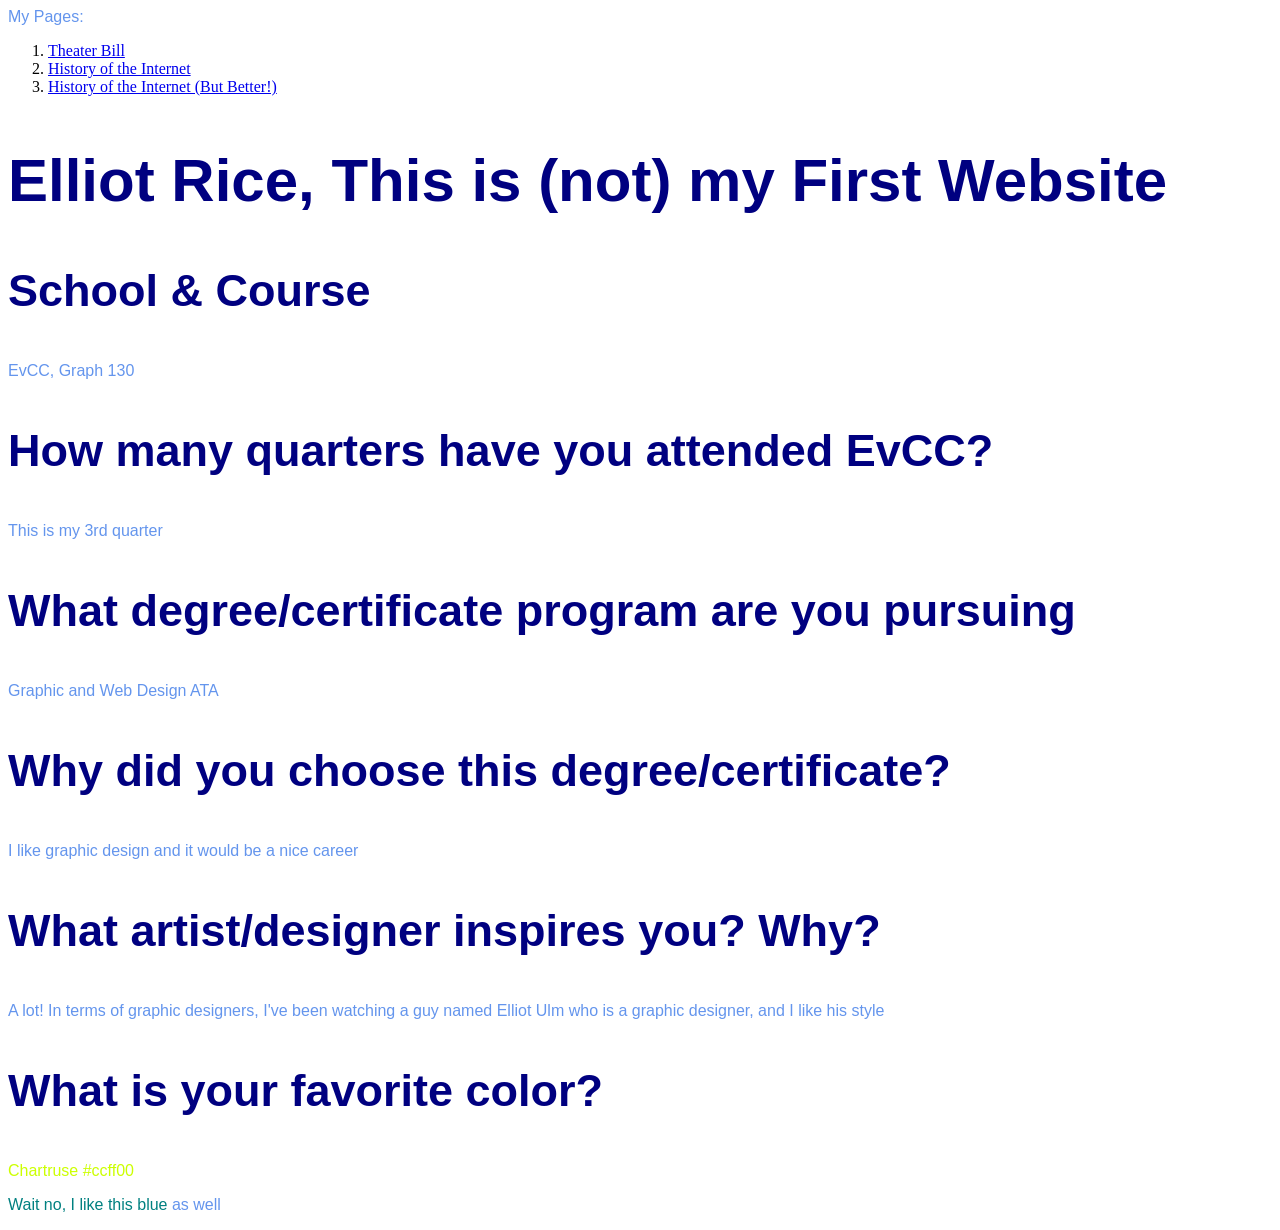
==== index.html @ a7642f06 "refactor" ====
<!DOCUTYPE html>
<html lang="en">
    <head>
        <meta charset="UTF-8">
        <meta name="viewport" content="width=device-width, initial-scale=1.0">
        <title> Elliot's Website</title>
        <style>
            h3 {
                font-size: 45px;
                font-family: Arial, Helvetica, sans-serif;
                color: navy;
            }
            p { 
                font-family: Arial, Helvetica, sans-serif; 
                color: cornflowerblue;
            }
            h2 {
                font-size: 60;
                font-family: Arial, Helvetica, sans-serif;
                color: navy
            }
        </style>
    </head>
    <header>
        <p>My Pages:</p>
        <nav>
            <ol>
            <li><a href="https://elliotriceevcc.github.io/graph130/pages/theater" target="_blank">Theater Bill</a></li>
            <li><a href="https://elliotriceevcc.github.io/graph130/pages/history" target="_blank">History of the Internet</a></li>
            <li><a href="https://elliotriceevcc.github.io/graph130/pages/history-refactor" target="_blank">History of the Internet (But Better!)</a></li>
        </ol>

        </nav>
    </header>
    <Body>
        <h2>Elliot Rice, This is (not) my First Website</h1>
        <h3>School & Course</h2>
        <p>EvCC, Graph 130</p>
        <h3>How many quarters have you attended EvCC?</h3>
        <p>This is my 3rd quarter</p>
        <h3>What degree/certificate program are you pursuing</h3>
        <p>Graphic and Web Design ATA</p> 
        <h3>Why did you choose this degree/certificate?</h3>
        <p>I like graphic design and it would be a nice career</p>
        <h3>What artist/designer inspires you? Why?</h3>
        <p>A lot! In terms of graphic designers, I've been watching a guy named Elliot Ulm who is a graphic designer, and I like his style</p>
        <h3>What is your favorite color?</h3>
        <p style="color:#ccff00">Chartruse #ccff00</p>
        <p><span style="color:teal"> Wait no, I like this blue </span>as well</p>
    </Body>
</html>
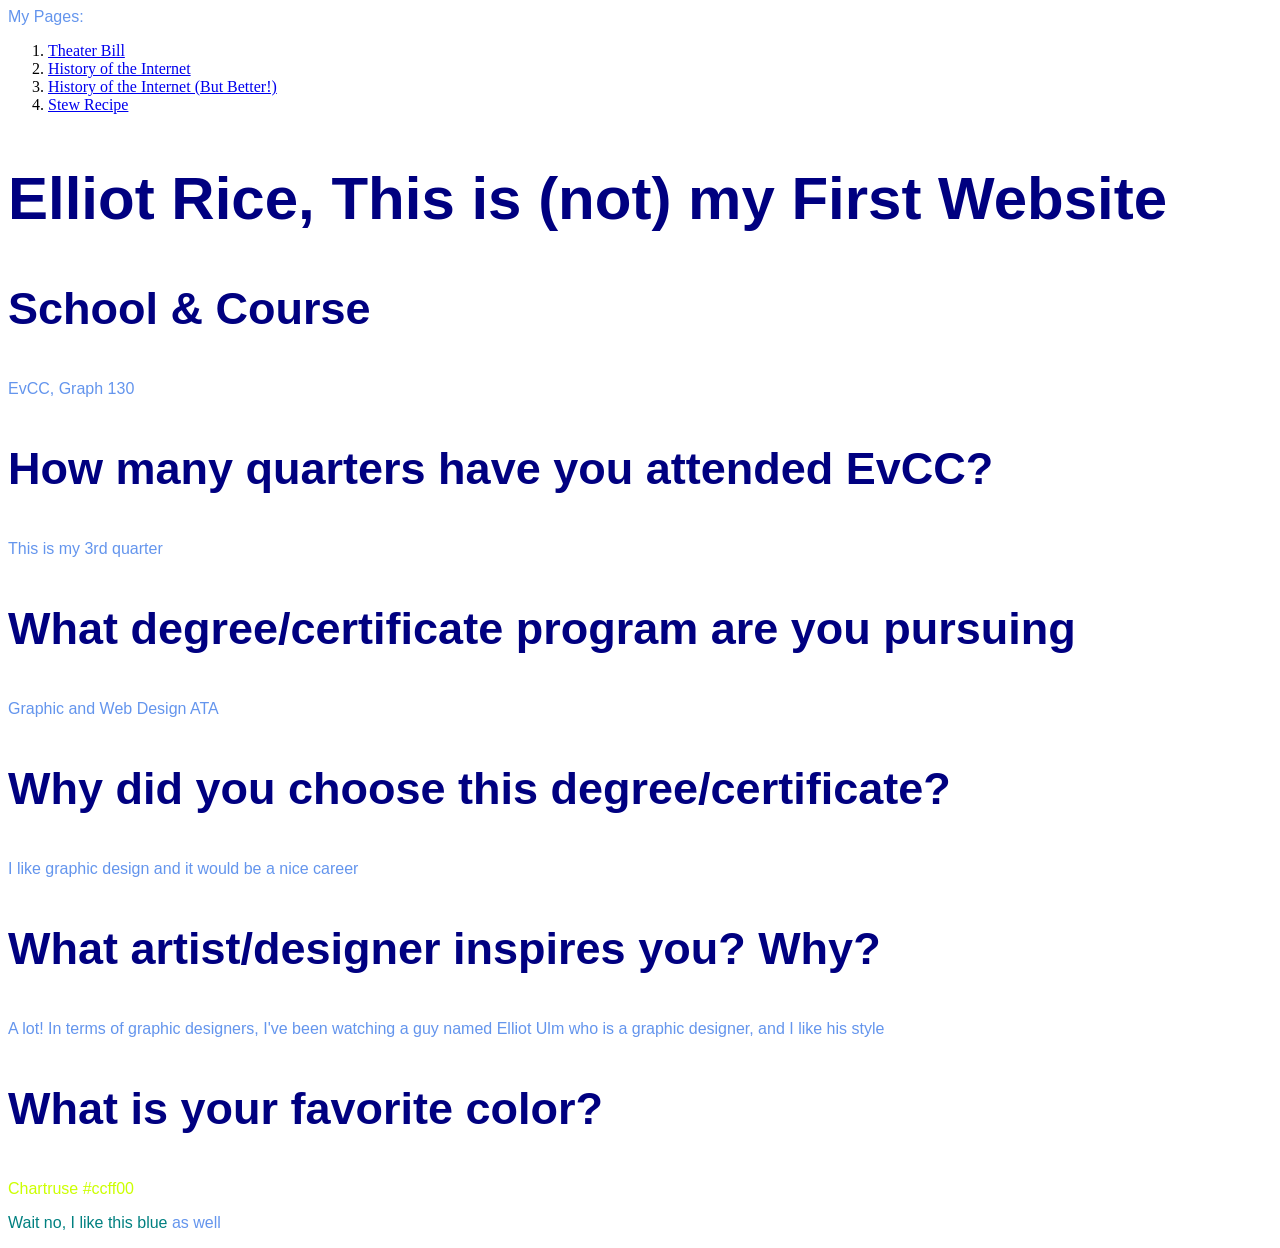
==== commit c6bdd3bb: "Created stew recipe" ====
--- a/index.html
+++ b/index.html
@@ -28,6 +28,7 @@
             <li><a href="https://elliotriceevcc.github.io/graph130/pages/theater" target="_blank">Theater Bill</a></li>
             <li><a href="https://elliotriceevcc.github.io/graph130/pages/history" target="_blank">History of the Internet</a></li>
             <li><a href="https://elliotriceevcc.github.io/graph130/pages/history-refactor" target="_blank">History of the Internet (But Better!)</a></li>
+            <li><a href="https://elliotriceevcc.github.io/graph130/pages/stew-recipe" target="_blank">Stew Recipe</a></li>
         </ol>
 
         </nav>
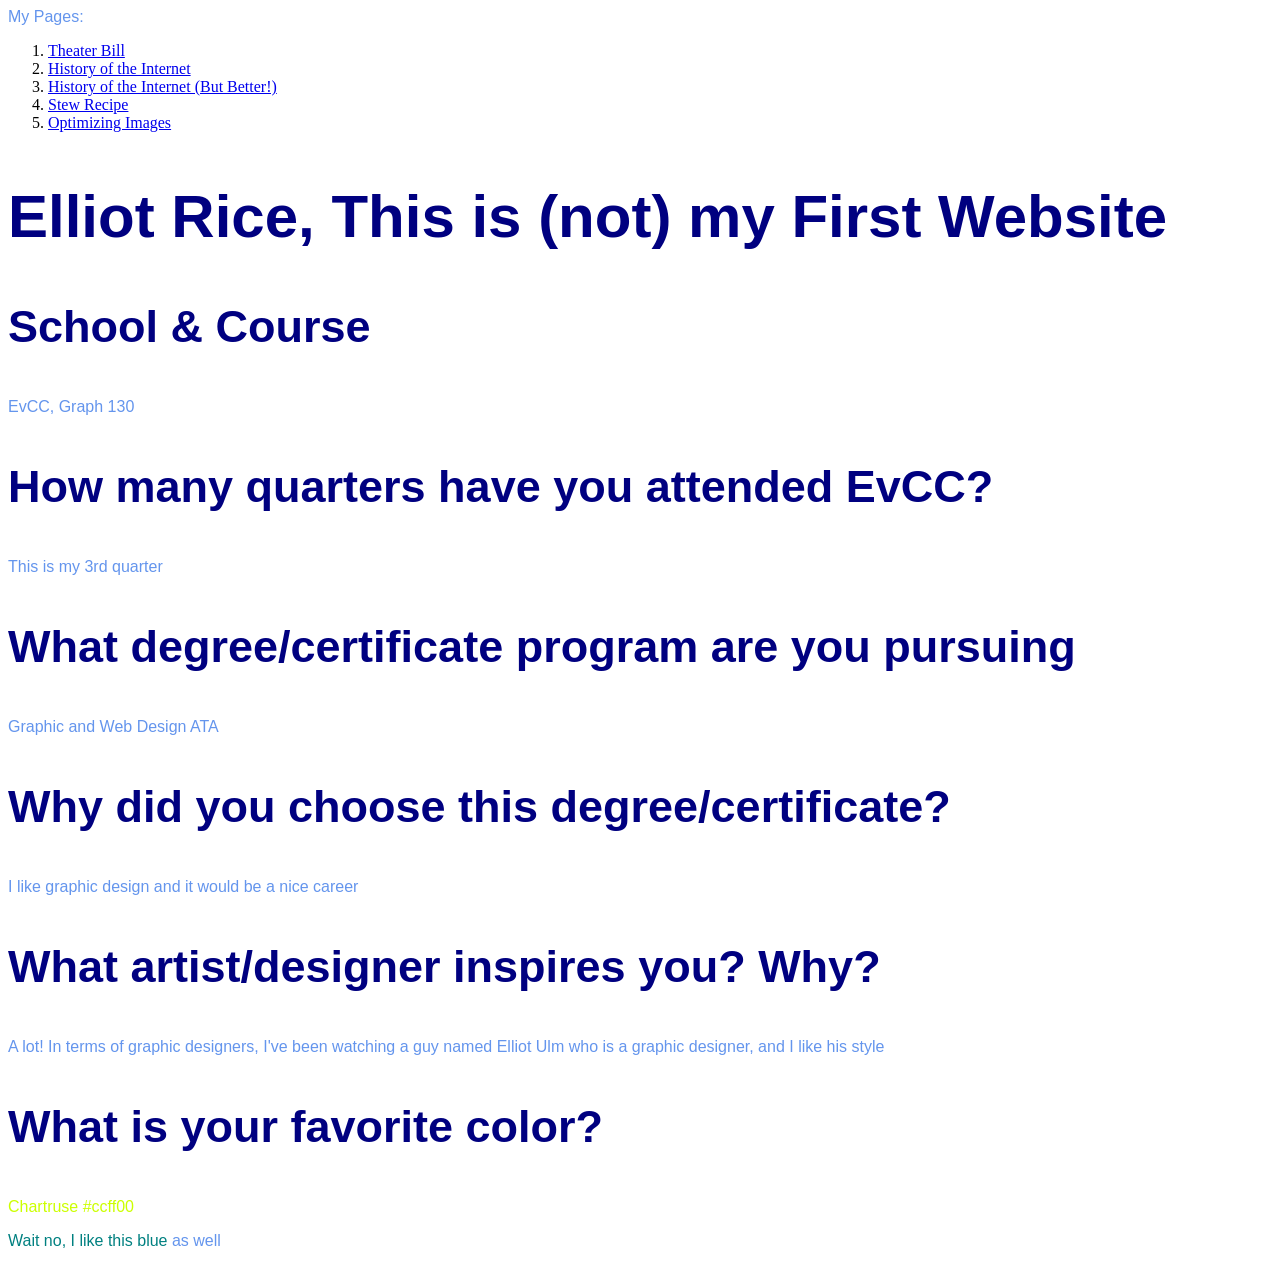
==== commit a5746494: "Update index.html" ====
--- a/index.html
+++ b/index.html
@@ -29,6 +29,7 @@
             <li><a href="https://elliotriceevcc.github.io/graph130/pages/history" target="_blank">History of the Internet</a></li>
             <li><a href="https://elliotriceevcc.github.io/graph130/pages/history-refactor" target="_blank">History of the Internet (But Better!)</a></li>
             <li><a href="https://elliotriceevcc.github.io/graph130/pages/stew-recipe" target="_blank">Stew Recipe</a></li>
+            <li><a href="https://elliotriceevcc.github.io/graph130/pages/optimizing-images" target="_blank">Optimizing Images</a></li>
         </ol>
 
         </nav>
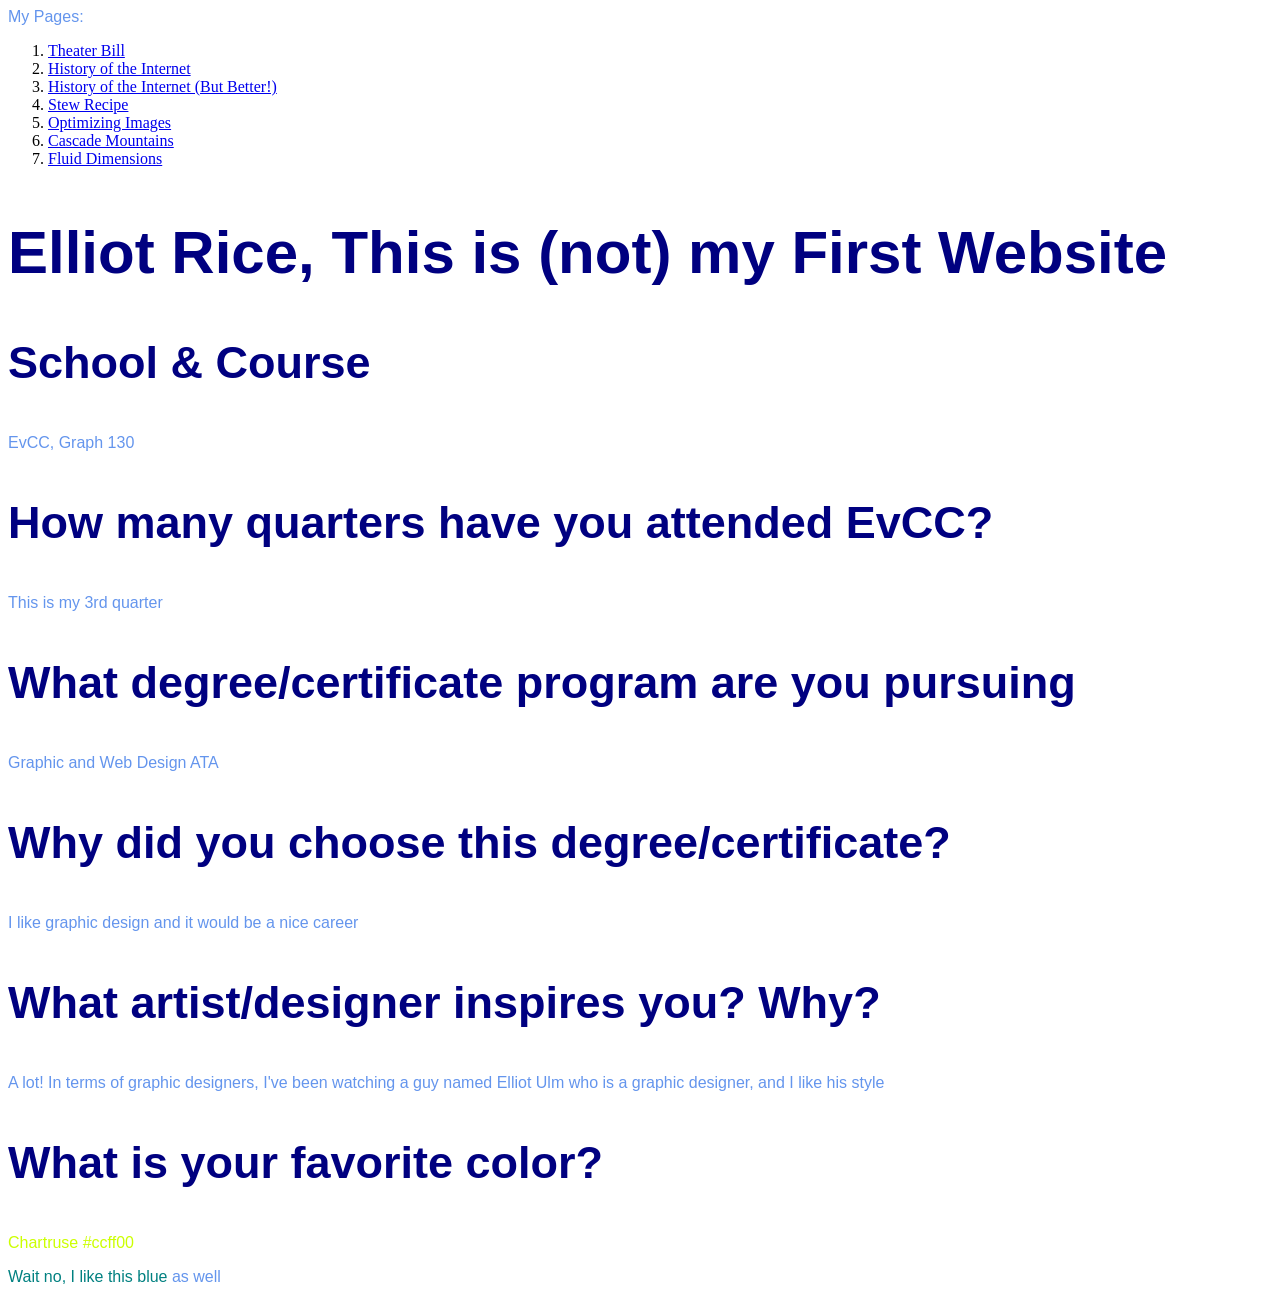
==== commit 2989a70a: "homepage links" ====
--- a/index.html
+++ b/index.html
@@ -3,6 +3,7 @@
     <head>
         <meta charset="UTF-8">
         <meta name="viewport" content="width=device-width, initial-scale=1.0">
+        <link href="../graph130/styles/mobile.css" rel="stylesheet" type="text/css">
         <title> Elliot's Website</title>
         <style>
             h3 {
@@ -30,6 +31,8 @@
             <li><a href="https://elliotriceevcc.github.io/graph130/pages/history-refactor" target="_blank">History of the Internet (But Better!)</a></li>
             <li><a href="https://elliotriceevcc.github.io/graph130/pages/stew-recipe" target="_blank">Stew Recipe</a></li>
             <li><a href="https://elliotriceevcc.github.io/graph130/pages/optimizing-images" target="_blank">Optimizing Images</a></li>
+            <li><a href="https://elliotriceevcc.github.io/graph130/pages/cascade-mountains" target="_blank">Cascade Mountains</a></li>
+            <li><a href="https://elliotriceevcc.github.io/graph130/pages/fluid-dimensions" target="_blank">Fluid Dimensions</a></li>
         </ol>
 
         </nav>
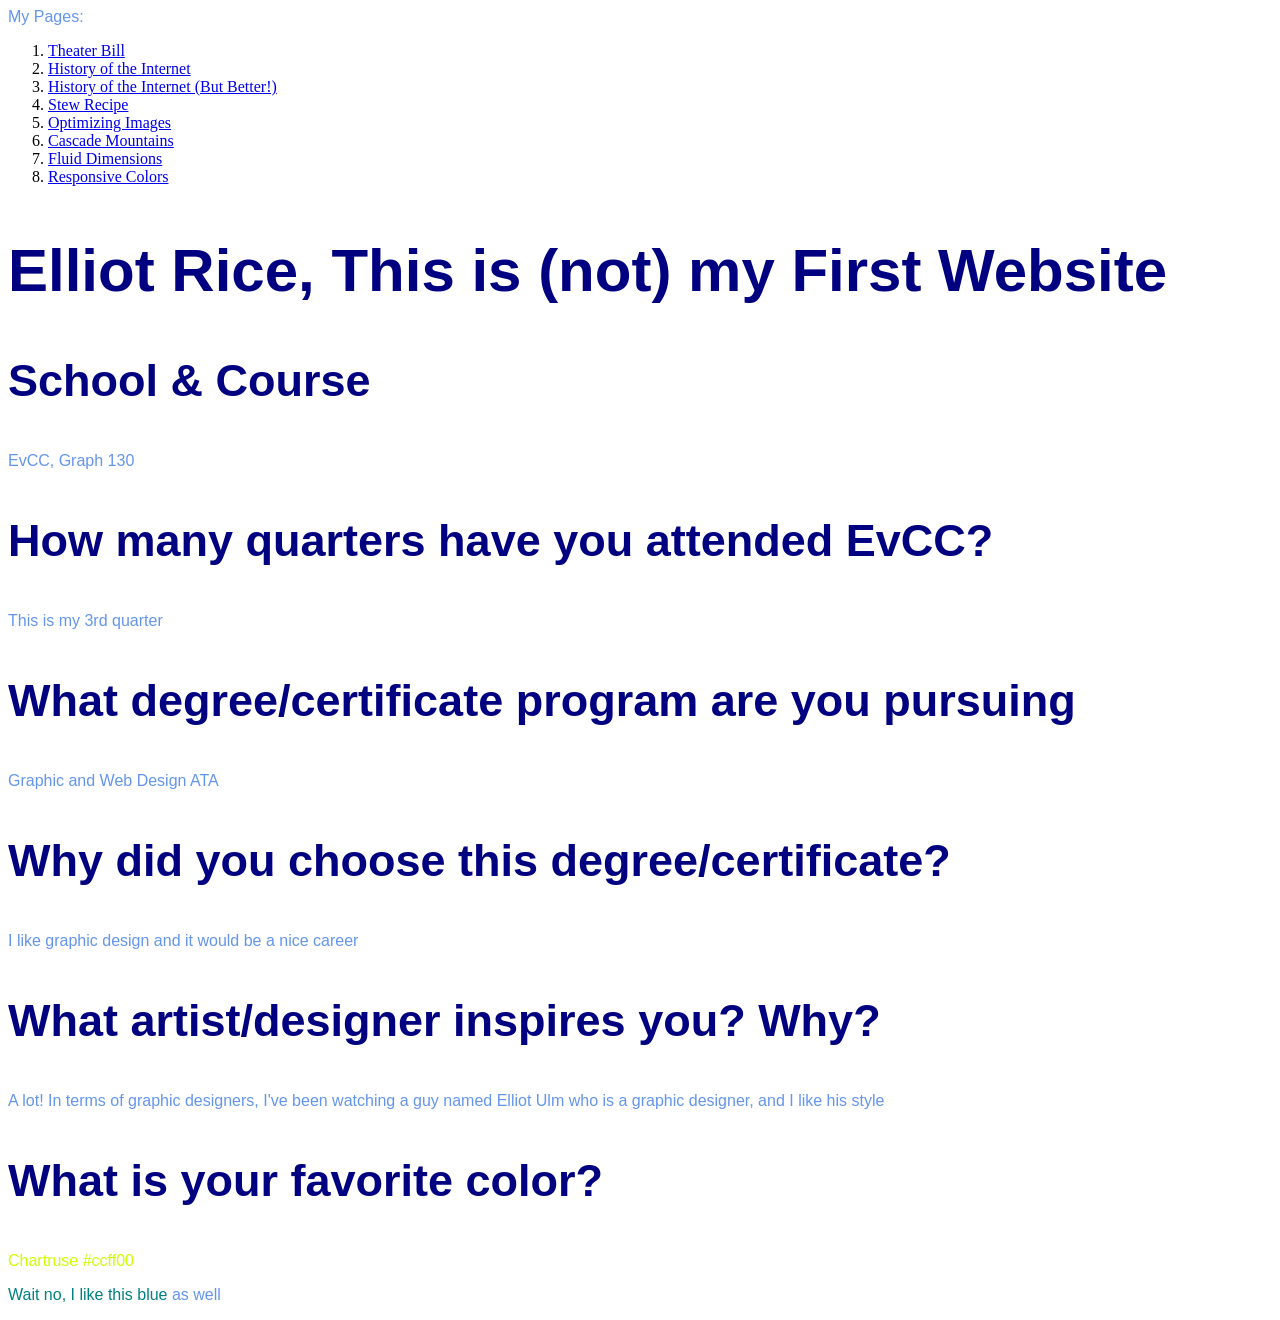
==== commit 59ec930a: "Update index.html" ====
--- a/index.html
+++ b/index.html
@@ -33,6 +33,7 @@
             <li><a href="https://elliotriceevcc.github.io/graph130/pages/optimizing-images" target="_blank">Optimizing Images</a></li>
             <li><a href="https://elliotriceevcc.github.io/graph130/pages/cascade-mountains" target="_blank">Cascade Mountains</a></li>
             <li><a href="https://elliotriceevcc.github.io/graph130/pages/fluid-dimensions" target="_blank">Fluid Dimensions</a></li>
+            <li><a href="https://elliotriceevcc.github.io/graph130/pages/responsive-colors" target="_blank">Responsive Colors</a></li>
         </ol>
 
         </nav>
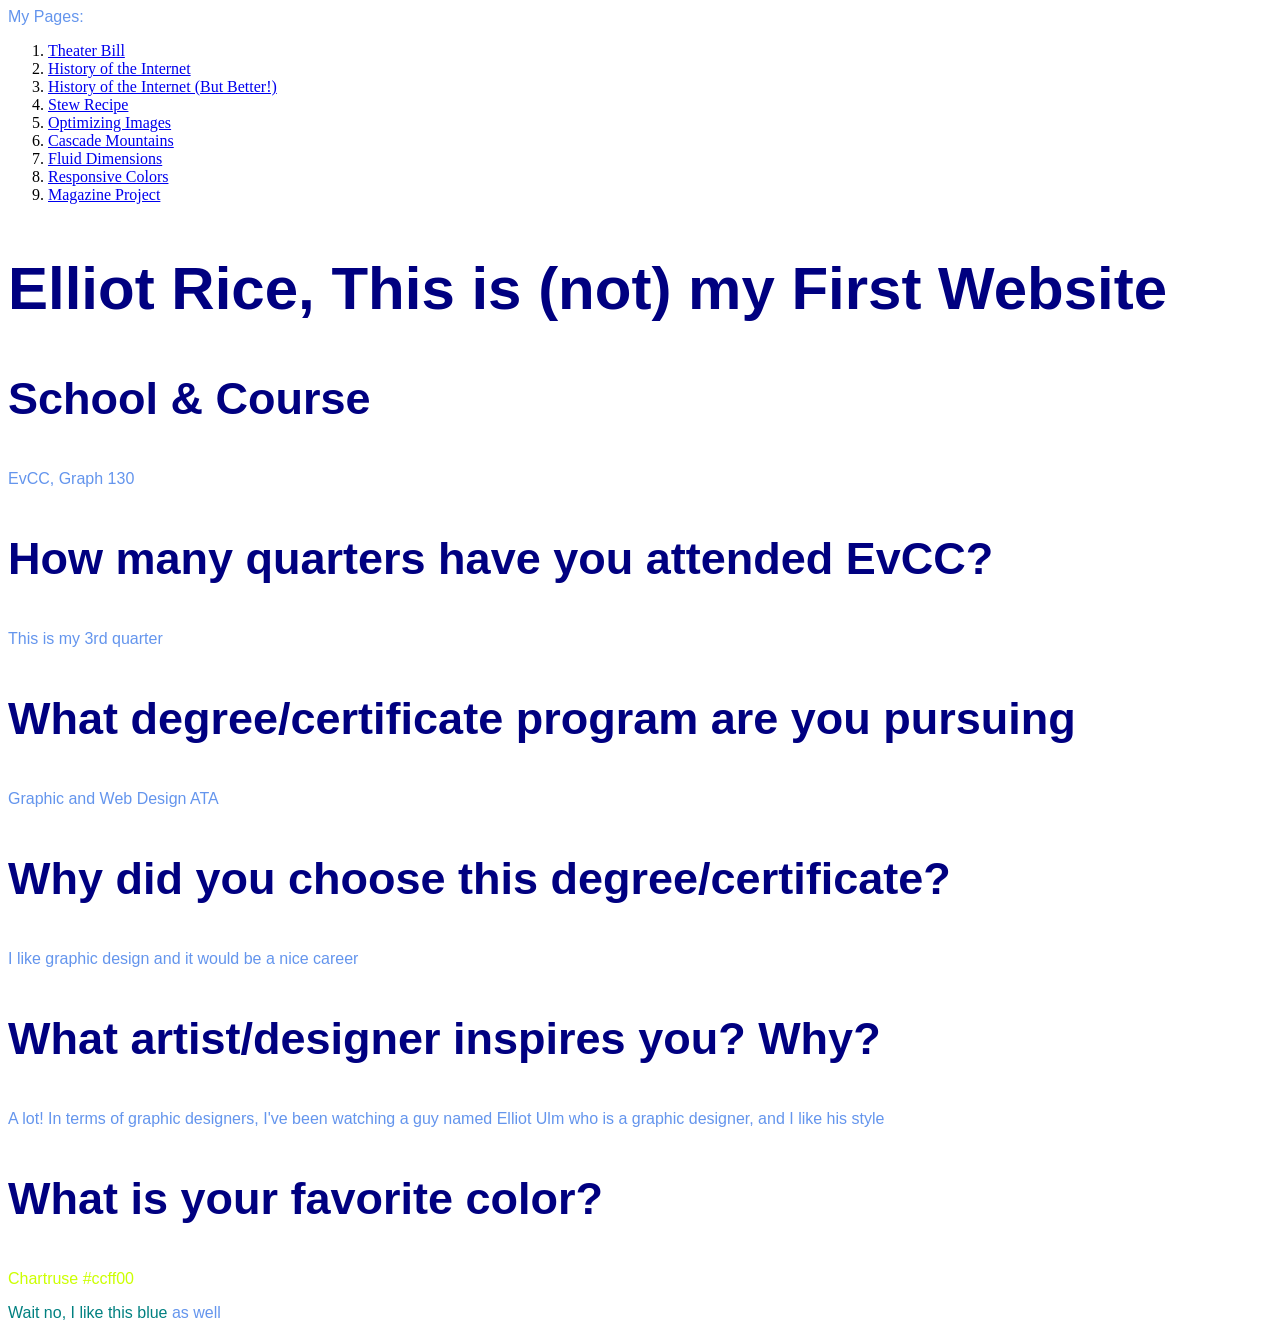
==== commit 8df6bb8a: "link" ====
--- a/index.html
+++ b/index.html
@@ -34,6 +34,7 @@
             <li><a href="https://elliotriceevcc.github.io/graph130/pages/cascade-mountains" target="_blank">Cascade Mountains</a></li>
             <li><a href="https://elliotriceevcc.github.io/graph130/pages/fluid-dimensions" target="_blank">Fluid Dimensions</a></li>
             <li><a href="https://elliotriceevcc.github.io/graph130/pages/responsive-colors" target="_blank">Responsive Colors</a></li>
+            <li><a href="../pages/magazineprojectpg1.html">Magazine Project</a></li>
         </ol>
 
         </nav>
@@ -53,6 +54,7 @@
         <h3>What is your favorite color?</h3>
         <p style="color:#ccff00">Chartruse #ccff00</p>
         <p><span style="color:teal"> Wait no, I like this blue </span>as well</p>
+    
     </Body>
 </html>
 
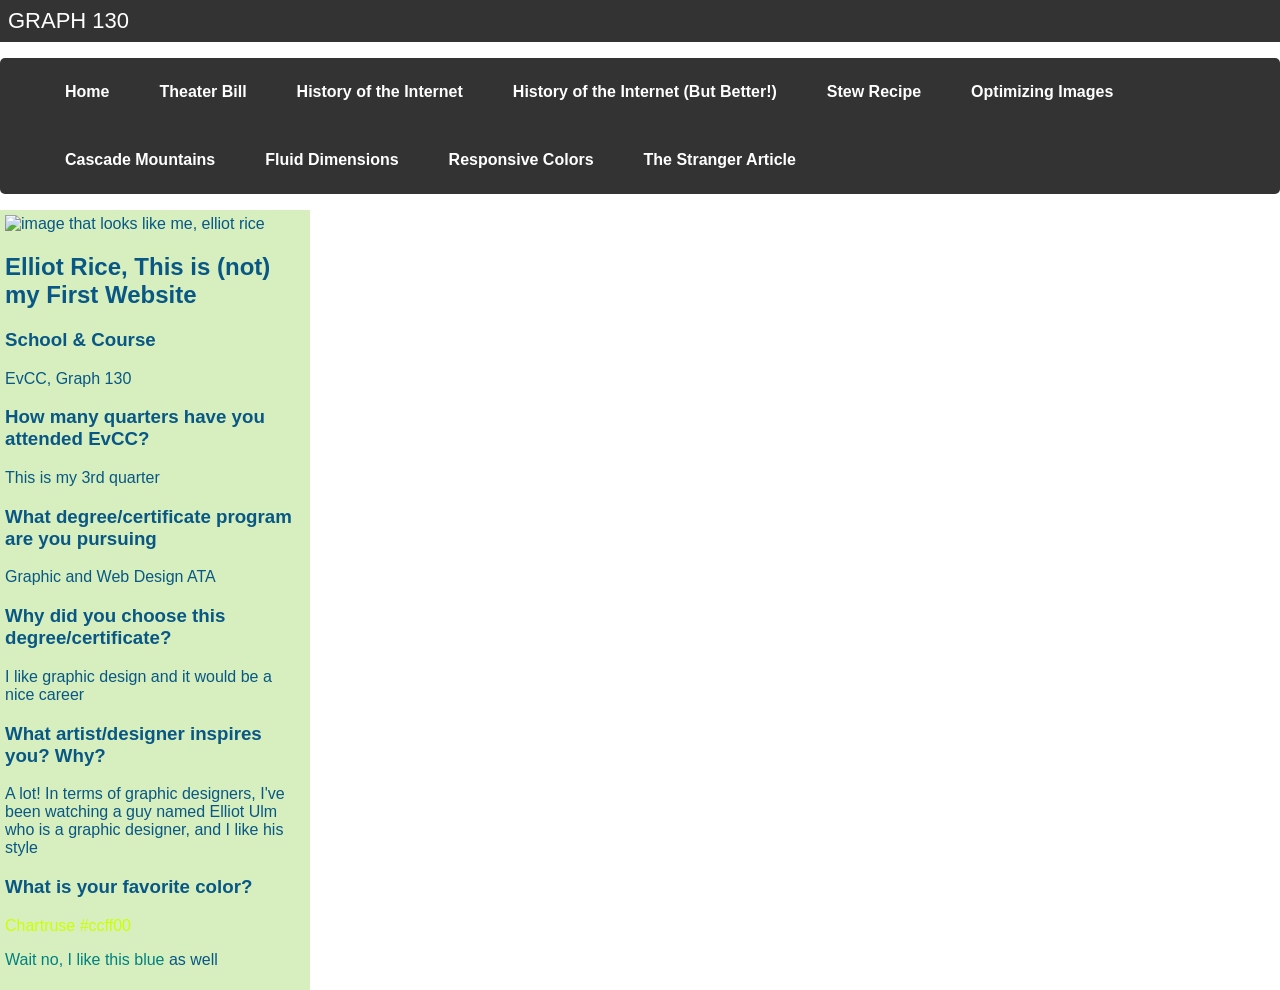
==== commit ed231db8: "redid index partially" ====
--- a/index.html
+++ b/index.html
@@ -4,42 +4,40 @@
         <meta charset="UTF-8">
         <meta name="viewport" content="width=device-width, initial-scale=1.0">
         <link href="../graph130/styles/mobile.css" rel="stylesheet" type="text/css">
+        <link href="../styles/nav.css" rel="stylesheet">
+        <link href="../styles/index.css" rel="stylesheet">
+
         <title> Elliot's Website</title>
-        <style>
-            h3 {
-                font-size: 45px;
-                font-family: Arial, Helvetica, sans-serif;
-                color: navy;
-            }
-            p { 
-                font-family: Arial, Helvetica, sans-serif; 
-                color: cornflowerblue;
-            }
-            h2 {
-                font-size: 60;
-                font-family: Arial, Helvetica, sans-serif;
-                color: navy
-            }
-        </style>
     </head>
-    <header>
-        <p>My Pages:</p>
-        <nav>
-            <ol>
-            <li><a href="https://elliotriceevcc.github.io/graph130/pages/theater" target="_blank">Theater Bill</a></li>
-            <li><a href="https://elliotriceevcc.github.io/graph130/pages/history" target="_blank">History of the Internet</a></li>
-            <li><a href="https://elliotriceevcc.github.io/graph130/pages/history-refactor" target="_blank">History of the Internet (But Better!)</a></li>
-            <li><a href="https://elliotriceevcc.github.io/graph130/pages/stew-recipe" target="_blank">Stew Recipe</a></li>
-            <li><a href="https://elliotriceevcc.github.io/graph130/pages/optimizing-images" target="_blank">Optimizing Images</a></li>
-            <li><a href="https://elliotriceevcc.github.io/graph130/pages/cascade-mountains" target="_blank">Cascade Mountains</a></li>
-            <li><a href="https://elliotriceevcc.github.io/graph130/pages/fluid-dimensions" target="_blank">Fluid Dimensions</a></li>
-            <li><a href="https://elliotriceevcc.github.io/graph130/pages/responsive-colors" target="_blank">Responsive Colors</a></li>
-            <li><a href="../pages/magazineprojectpg1.html">Magazine Project</a></li>
-        </ol>
+<nav class="navbar">
+    <div class="page-title">
+        <p style="font-family: Arial, Helvetica, sans-serif;">GRAPH 130</p>
+    </div>
+    <a href="#" class="toggle-button">
+        <span class="bar"></span>
+        <span class="bar"></span>
+        <span class="bar"></span>
+    </a>
+    </nav>
+    <nav class="hamish">
+        <ul>
+            <li><a href="../index.html">Home</a></li>
+            <li><a href="theater.html">Theater Bill</a></li>
+            <li><a href="history.html">History of the Internet</a></li>
+            <li><a href="history-refactor.html">History of the Internet (But Better!)</a></li>
+            <li><a href="stew-recipe.html">Stew Recipe</a></li>
+            <li><a href="optimizing-images.html">Optimizing Images</a></li>
+            <li><a href="cascade-mountains.html">Cascade Mountains</a></li>
+            <li><a href="fluid-dimensions.html">Fluid Dimensions</a></li>
+            <li><a href="responsive-colors.html">Responsive Colors</a></li>
+            <li><a href="magazineprojectpg1.html">The Stranger Article</a></li>
+        </ul>
+</nav>
+<script src="../scripts/mobile-nav.js"></script>
 
-        </nav>
-    </header>
-    <Body>
+<body>
+    <aside class="sidebar">
+        <img src="../graph130/images/thatsme.png" alt="image that looks like me, elliot rice"/>
         <h2>Elliot Rice, This is (not) my First Website</h1>
         <h3>School & Course</h2>
         <p>EvCC, Graph 130</p>
@@ -54,8 +52,10 @@
         <h3>What is your favorite color?</h3>
         <p style="color:#ccff00">Chartruse #ccff00</p>
         <p><span style="color:teal"> Wait no, I like this blue </span>as well</p>
+    </aside>
     
-    </Body>
+
+</body>
 </html>
 
 
--- a/styles/nav.css
+++ b/styles/nav.css
@@ -0,0 +1,99 @@
+body {
+    margin: 0px;
+    padding: 0px;
+}
+.navbar {
+    display: flex;
+    position: relative;
+    justify-content: space-between;
+    align-items: center;
+    background-color: #333;
+    color: white;
+}
+
+.page-title p {
+    font-size: 22px;
+    margin: 8px;
+
+}
+.hamish {
+    background-color: #333;
+    border-radius: 5px;
+    margin: 0px;
+    padding: 0px;
+}
+.hamish ul {
+    display: flex;
+    flex-wrap: wrap;
+}
+.hamish li {
+    list-style: none;
+    margin: 5px;
+}
+.hamish a {
+    display: inline-block;
+    text-decoration: none;
+    color: white;
+    padding: 10px;
+    margin: 10px;
+    border-radius: 10px;
+    font-size: 16px;
+    font-weight: bold;
+    text-align: center;
+    font-family: Arial, Helvetica, sans-serif;
+    transition: background-color 0.3s;
+}
+.hamish a :hover {
+    background-color: #555;
+}
+.toggle-button {
+    position: absolute;
+    top: 10px;
+    right: 16px;
+    display: none;
+    flex-direction: column;
+    justify-content: space-between;
+    width: 30px;
+    height: 21px;
+}
+.toggle-button .bar {
+    height: 3px;
+    width: 100%;
+    background-color: white;
+    border-radius: 10px;
+}
+
+@media screen and (max-width:800px) {
+    .navbar {
+        flex-direction: column;
+        align-items: flex-start;
+    }
+    .toggle-button {
+        display: flex;
+    }
+    .hamish {
+        display: none;
+        width: 100%;
+        height: 100%;
+    }
+    .hamish ul {
+        width: 100%;
+        flex-direction: column;
+    }
+    .hamish ul li {
+        text-align: center;
+    }
+    .hamish ul li a {
+        padding: 8px 16px;
+    }
+    .hamish.active {
+        display: flex;
+    }
+    nav a {
+        border: 0px;
+    }
+    .hamish li:hover {
+        background-color: #555;
+    }
+
+    }
--- a/styles/index.css
+++ b/styles/index.css
@@ -0,0 +1,13 @@
+body {
+    box-sizing: border-box;
+    margin: 0px;
+    padding: 0px;
+    font-family: Arial, Helvetica, sans-serif;
+}
+.sidebar {
+    float: left;
+    padding: 5px;
+    width: 300px;
+    background-color: rgb(215, 239, 190);
+    color: rgb(8, 87, 133);
+}
